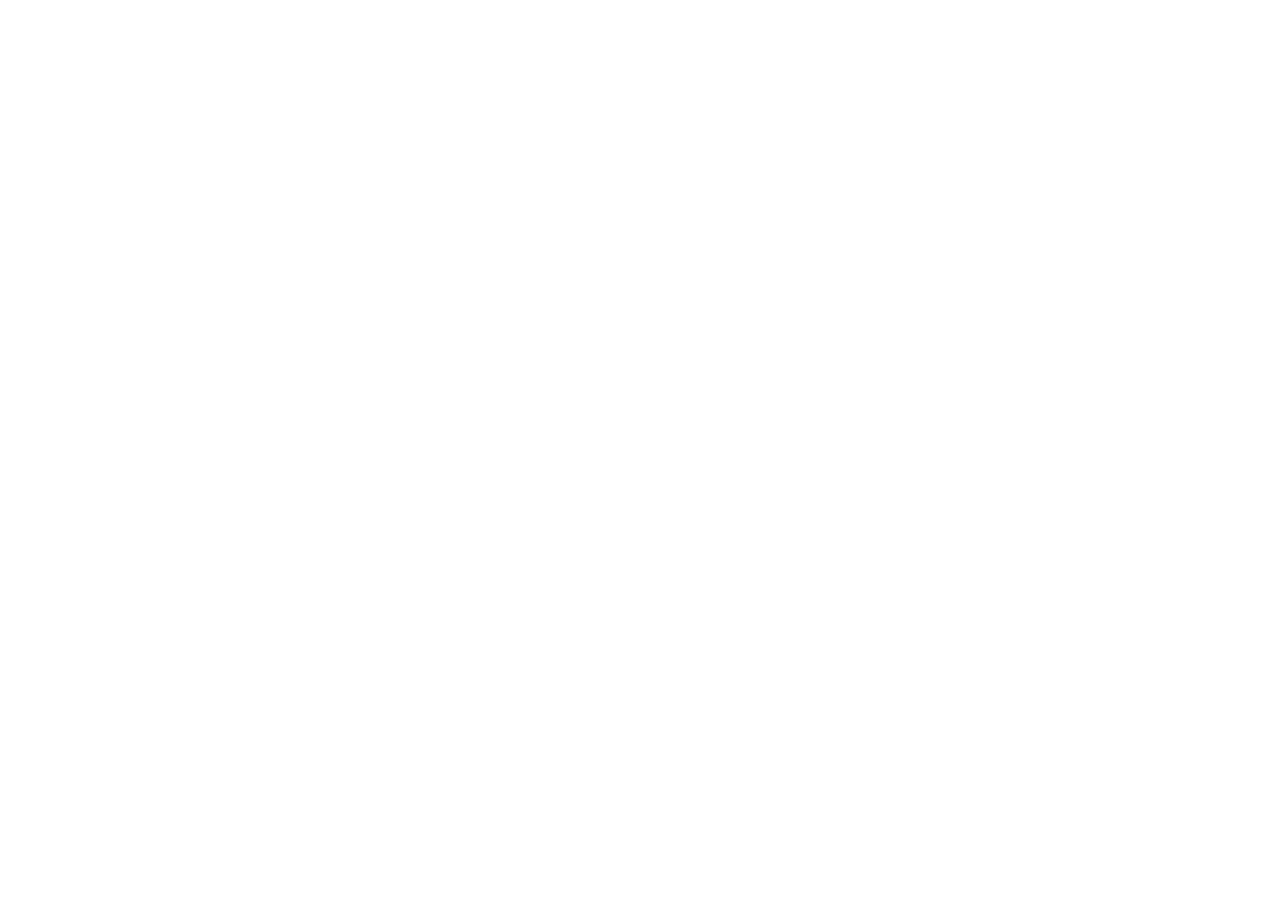
==== login.html @ d631d047 "初始化上传" ====
<!DOCTYPE html>
<html lang="en">
<head>
    <meta charset="UTF-8">
    <meta name="viewport" content="width=device-width, initial-scale=1.0">
    <title>Document</title>
</head>
<body>
    
</body>
</html>
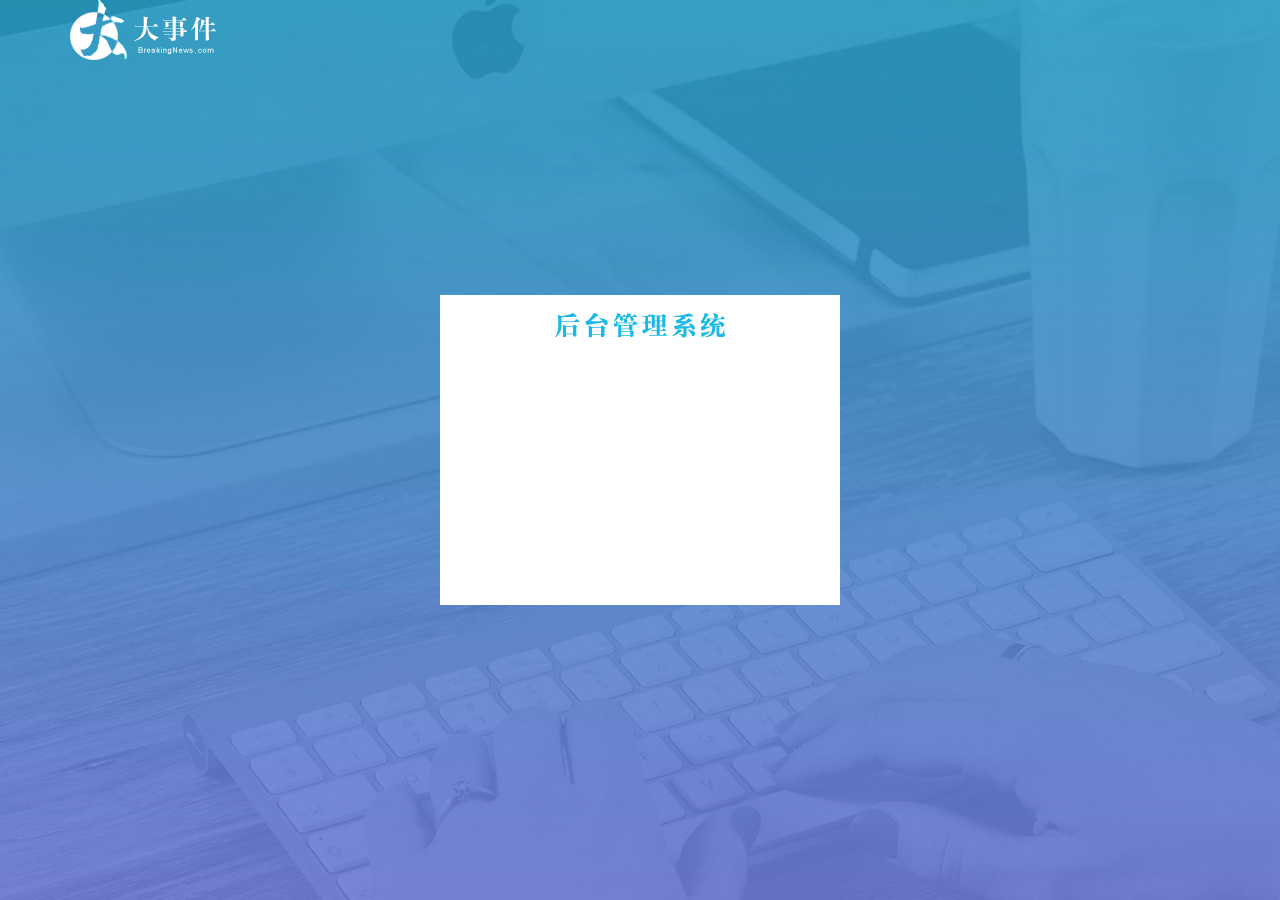
==== commit a9955d14: "login" ====
--- a/login.html
+++ b/login.html
@@ -3,9 +3,24 @@
 <head>
     <meta charset="UTF-8">
     <meta name="viewport" content="width=device-width, initial-scale=1.0">
-    <title>Document</title>
+    <title>登录页面</title>
+    <link rel="stylesheet" href="/assets/lib/layui/css/layui.css">    
+    <link rel="stylesheet" href="/assets/css/login.css">
+
 </head>
 <body>
-    
+    <!-- logo部分 -->
+    <div class="logo layui-main">
+        <img src="/assets/images/logo.png" alt="">
+    </div>
+
+    <!-- 登录和注册部分 -->
+    <div class="loginAndRegBox">
+        <!-- 登录部分 顶部图片 -->
+        <div class="title-box"></div>
+        <!-- 下面的登录注册区 -->
+    </div>
+
+
 </body>
 </html>--- a/assets/lib/layui/css/layui.css
+++ b/assets/lib/layui/css/layui.css
@@ -0,0 +1,2 @@
+/** layui-v2.5.5 MIT License By https://www.layui.com */
+ .layui-inline,img{display:inline-block;vertical-align:middle}h1,h2,h3,h4,h5,h6{font-weight:400}.layui-edge,.layui-header,.layui-inline,.layui-main{position:relative}.layui-body,.layui-edge,.layui-elip{overflow:hidden}.layui-btn,.layui-edge,.layui-inline,img{vertical-align:middle}.layui-btn,.layui-disabled,.layui-icon,.layui-unselect{-moz-user-select:none;-webkit-user-select:none;-ms-user-select:none}.layui-elip,.layui-form-checkbox span,.layui-form-pane .layui-form-label{text-overflow:ellipsis;white-space:nowrap}.layui-breadcrumb,.layui-tree-btnGroup{visibility:hidden}blockquote,body,button,dd,div,dl,dt,form,h1,h2,h3,h4,h5,h6,input,li,ol,p,pre,td,textarea,th,ul{margin:0;padding:0;-webkit-tap-highlight-color:rgba(0,0,0,0)}a:active,a:hover{outline:0}img{border:none}li{list-style:none}table{border-collapse:collapse;border-spacing:0}h4,h5,h6{font-size:100%}button,input,optgroup,option,select,textarea{font-family:inherit;font-size:inherit;font-style:inherit;font-weight:inherit;outline:0}pre{white-space:pre-wrap;white-space:-moz-pre-wrap;white-space:-pre-wrap;white-space:-o-pre-wrap;word-wrap:break-word}body{line-height:24px;font:14px Helvetica Neue,Helvetica,PingFang SC,Tahoma,Arial,sans-serif}hr{height:1px;margin:10px 0;border:0;clear:both}a{color:#333;text-decoration:none}a:hover{color:#777}a cite{font-style:normal;*cursor:pointer}.layui-border-box,.layui-border-box *{box-sizing:border-box}.layui-box,.layui-box *{box-sizing:content-box}.layui-clear{clear:both;*zoom:1}.layui-clear:after{content:'\20';clear:both;*zoom:1;display:block;height:0}.layui-inline{*display:inline;*zoom:1}.layui-edge{display:inline-block;width:0;height:0;border-width:6px;border-style:dashed;border-color:transparent}.layui-edge-top{top:-4px;border-bottom-color:#999;border-bottom-style:solid}.layui-edge-right{border-left-color:#999;border-left-style:solid}.layui-edge-bottom{top:2px;border-top-color:#999;border-top-style:solid}.layui-edge-left{border-right-color:#999;border-right-style:solid}.layui-disabled,.layui-disabled:hover{color:#d2d2d2!important;cursor:not-allowed!important}.layui-circle{border-radius:100%}.layui-show{display:block!important}.layui-hide{display:none!important}@font-face{font-family:layui-icon;src:url(../font/iconfont.eot?v=250);src:url(../font/iconfont.eot?v=250#iefix) format('embedded-opentype'),url(../font/iconfont.woff2?v=250) format('woff2'),url(../font/iconfont.woff?v=250) format('woff'),url(../font/iconfont.ttf?v=250) format('truetype'),url(../font/iconfont.svg?v=250#layui-icon) format('svg')}.layui-icon{font-family:layui-icon!important;font-size:16px;font-style:normal;-webkit-font-smoothing:antialiased;-moz-osx-font-smoothing:grayscale}.layui-icon-reply-fill:before{content:"\e611"}.layui-icon-set-fill:before{content:"\e614"}.layui-icon-menu-fill:before{content:"\e60f"}.layui-icon-search:before{content:"\e615"}.layui-icon-share:before{content:"\e641"}.layui-icon-set-sm:before{content:"\e620"}.layui-icon-engine:before{content:"\e628"}.layui-icon-close:before{content:"\1006"}.layui-icon-close-fill:before{content:"\1007"}.layui-icon-chart-screen:before{content:"\e629"}.layui-icon-star:before{content:"\e600"}.layui-icon-circle-dot:before{content:"\e617"}.layui-icon-chat:before{content:"\e606"}.layui-icon-release:before{content:"\e609"}.layui-icon-list:before{content:"\e60a"}.layui-icon-chart:before{content:"\e62c"}.layui-icon-ok-circle:before{content:"\1005"}.layui-icon-layim-theme:before{content:"\e61b"}.layui-icon-table:before{content:"\e62d"}.layui-icon-right:before{content:"\e602"}.layui-icon-left:before{content:"\e603"}.layui-icon-cart-simple:before{content:"\e698"}.layui-icon-face-cry:before{content:"\e69c"}.layui-icon-face-smile:before{content:"\e6af"}.layui-icon-survey:before{content:"\e6b2"}.layui-icon-tree:before{content:"\e62e"}.layui-icon-upload-circle:before{content:"\e62f"}.layui-icon-add-circle:before{content:"\e61f"}.layui-icon-download-circle:before{content:"\e601"}.layui-icon-templeate-1:before{content:"\e630"}.layui-icon-util:before{content:"\e631"}.layui-icon-face-surprised:before{content:"\e664"}.layui-icon-edit:before{content:"\e642"}.layui-icon-speaker:before{content:"\e645"}.layui-icon-down:before{content:"\e61a"}.layui-icon-file:before{content:"\e621"}.layui-icon-layouts:before{content:"\e632"}.layui-icon-rate-half:before{content:"\e6c9"}.layui-icon-add-circle-fine:before{content:"\e608"}.layui-icon-prev-circle:before{content:"\e633"}.layui-icon-read:before{content:"\e705"}.layui-icon-404:before{content:"\e61c"}.layui-icon-carousel:before{content:"\e634"}.layui-icon-help:before{content:"\e607"}.layui-icon-code-circle:before{content:"\e635"}.layui-icon-water:before{content:"\e636"}.layui-icon-username:before{content:"\e66f"}.layui-icon-find-fill:before{content:"\e670"}.layui-icon-about:before{content:"\e60b"}.layui-icon-location:before{content:"\e715"}.layui-icon-up:before{content:"\e619"}.layui-icon-pause:before{content:"\e651"}.layui-icon-date:before{content:"\e637"}.layui-icon-layim-uploadfile:before{content:"\e61d"}.layui-icon-delete:before{content:"\e640"}.layui-icon-play:before{content:"\e652"}.layui-icon-top:before{content:"\e604"}.layui-icon-friends:before{content:"\e612"}.layui-icon-refresh-3:before{content:"\e9aa"}.layui-icon-ok:before{content:"\e605"}.layui-icon-layer:before{content:"\e638"}.layui-icon-face-smile-fine:before{content:"\e60c"}.layui-icon-dollar:before{content:"\e659"}.layui-icon-group:before{content:"\e613"}.layui-icon-layim-download:before{content:"\e61e"}.layui-icon-picture-fine:before{content:"\e60d"}.layui-icon-link:before{content:"\e64c"}.layui-icon-diamond:before{content:"\e735"}.layui-icon-log:before{content:"\e60e"}.layui-icon-rate-solid:before{content:"\e67a"}.layui-icon-fonts-del:before{content:"\e64f"}.layui-icon-unlink:before{content:"\e64d"}.layui-icon-fonts-clear:before{content:"\e639"}.layui-icon-triangle-r:before{content:"\e623"}.layui-icon-circle:before{content:"\e63f"}.layui-icon-radio:before{content:"\e643"}.layui-icon-align-center:before{content:"\e647"}.layui-icon-align-right:before{content:"\e648"}.layui-icon-align-left:before{content:"\e649"}.layui-icon-loading-1:before{content:"\e63e"}.layui-icon-return:before{content:"\e65c"}.layui-icon-fonts-strong:before{content:"\e62b"}.layui-icon-upload:before{content:"\e67c"}.layui-icon-dialogue:before{content:"\e63a"}.layui-icon-video:before{content:"\e6ed"}.layui-icon-headset:before{content:"\e6fc"}.layui-icon-cellphone-fine:before{content:"\e63b"}.layui-icon-add-1:before{content:"\e654"}.layui-icon-face-smile-b:before{content:"\e650"}.layui-icon-fonts-html:before{content:"\e64b"}.layui-icon-form:before{content:"\e63c"}.layui-icon-cart:before{content:"\e657"}.layui-icon-camera-fill:before{content:"\e65d"}.layui-icon-tabs:before{content:"\e62a"}.layui-icon-fonts-code:before{content:"\e64e"}.layui-icon-fire:before{content:"\e756"}.layui-icon-set:before{content:"\e716"}.layui-icon-fonts-u:before{content:"\e646"}.layui-icon-triangle-d:before{content:"\e625"}.layui-icon-tips:before{content:"\e702"}.layui-icon-picture:before{content:"\e64a"}.layui-icon-more-vertical:before{content:"\e671"}.layui-icon-flag:before{content:"\e66c"}.layui-icon-loading:before{content:"\e63d"}.layui-icon-fonts-i:before{content:"\e644"}.layui-icon-refresh-1:before{content:"\e666"}.layui-icon-rmb:before{content:"\e65e"}.layui-icon-home:before{content:"\e68e"}.layui-icon-user:before{content:"\e770"}.layui-icon-notice:before{content:"\e667"}.layui-icon-login-weibo:before{content:"\e675"}.layui-icon-voice:before{content:"\e688"}.layui-icon-upload-drag:before{content:"\e681"}.layui-icon-login-qq:before{content:"\e676"}.layui-icon-snowflake:before{content:"\e6b1"}.layui-icon-file-b:before{content:"\e655"}.layui-icon-template:before{content:"\e663"}.layui-icon-auz:before{content:"\e672"}.layui-icon-console:before{content:"\e665"}.layui-icon-app:before{content:"\e653"}.layui-icon-prev:before{content:"\e65a"}.layui-icon-website:before{content:"\e7ae"}.layui-icon-next:before{content:"\e65b"}.layui-icon-component:before{content:"\e857"}.layui-icon-more:before{content:"\e65f"}.layui-icon-login-wechat:before{content:"\e677"}.layui-icon-shrink-right:before{content:"\e668"}.layui-icon-spread-left:before{content:"\e66b"}.layui-icon-camera:before{content:"\e660"}.layui-icon-note:before{content:"\e66e"}.layui-icon-refresh:before{content:"\e669"}.layui-icon-female:before{content:"\e661"}.layui-icon-male:before{content:"\e662"}.layui-icon-password:before{content:"\e673"}.layui-icon-senior:before{content:"\e674"}.layui-icon-theme:before{content:"\e66a"}.layui-icon-tread:before{content:"\e6c5"}.layui-icon-praise:before{content:"\e6c6"}.layui-icon-star-fill:before{content:"\e658"}.layui-icon-rate:before{content:"\e67b"}.layui-icon-template-1:before{content:"\e656"}.layui-icon-vercode:before{content:"\e679"}.layui-icon-cellphone:before{content:"\e678"}.layui-icon-screen-full:before{content:"\e622"}.layui-icon-screen-restore:before{content:"\e758"}.layui-icon-cols:before{content:"\e610"}.layui-icon-export:before{content:"\e67d"}.layui-icon-print:before{content:"\e66d"}.layui-icon-slider:before{content:"\e714"}.layui-icon-addition:before{content:"\e624"}.layui-icon-subtraction:before{content:"\e67e"}.layui-icon-service:before{content:"\e626"}.layui-icon-transfer:before{content:"\e691"}.layui-main{width:1140px;margin:0 auto}.layui-header{z-index:1000;height:60px}.layui-header a:hover{transition:all .5s;-webkit-transition:all .5s}.layui-side{position:fixed;left:0;top:0;bottom:0;z-index:999;width:200px;overflow-x:hidden}.layui-side-scroll{position:relative;width:220px;height:100%;overflow-x:hidden}.layui-body{position:absolute;left:200px;right:0;top:0;bottom:0;z-index:998;width:auto;overflow-y:auto;box-sizing:border-box}.layui-layout-body{overflow:hidden}.layui-layout-admin .layui-header{background-color:#23262E}.layui-layout-admin .layui-side{top:60px;width:200px;overflow-x:hidden}.layui-layout-admin .layui-body{position:fixed;top:60px;bottom:44px}.layui-layout-admin .layui-main{width:auto;margin:0 15px}.layui-layout-admin .layui-footer{position:fixed;left:200px;right:0;bottom:0;height:44px;line-height:44px;padding:0 15px;background-color:#eee}.layui-layout-admin .layui-logo{position:absolute;left:0;top:0;width:200px;height:100%;line-height:60px;text-align:center;color:#009688;font-size:16px}.layui-layout-admin .layui-header .layui-nav{background:0 0}.layui-layout-left{position:absolute!important;left:200px;top:0}.layui-layout-right{position:absolute!important;right:0;top:0}.layui-container{position:relative;margin:0 auto;padding:0 15px;box-sizing:border-box}.layui-fluid{position:relative;margin:0 auto;padding:0 15px}.layui-row:after,.layui-row:before{content:'';display:block;clear:both}.layui-col-lg1,.layui-col-lg10,.layui-col-lg11,.layui-col-lg12,.layui-col-lg2,.layui-col-lg3,.layui-col-lg4,.layui-col-lg5,.layui-col-lg6,.layui-col-lg7,.layui-col-lg8,.layui-col-lg9,.layui-col-md1,.layui-col-md10,.layui-col-md11,.layui-col-md12,.layui-col-md2,.layui-col-md3,.layui-col-md4,.layui-col-md5,.layui-col-md6,.layui-col-md7,.layui-col-md8,.layui-col-md9,.layui-col-sm1,.layui-col-sm10,.layui-col-sm11,.layui-col-sm12,.layui-col-sm2,.layui-col-sm3,.layui-col-sm4,.layui-col-sm5,.layui-col-sm6,.layui-col-sm7,.layui-col-sm8,.layui-col-sm9,.layui-col-xs1,.layui-col-xs10,.layui-col-xs11,.layui-col-xs12,.layui-col-xs2,.layui-col-xs3,.layui-col-xs4,.layui-col-xs5,.layui-col-xs6,.layui-col-xs7,.layui-col-xs8,.layui-col-xs9{position:relative;display:block;box-sizing:border-box}.layui-col-xs1,.layui-col-xs10,.layui-col-xs11,.layui-col-xs12,.layui-col-xs2,.layui-col-xs3,.layui-col-xs4,.layui-col-xs5,.layui-col-xs6,.layui-col-xs7,.layui-col-xs8,.layui-col-xs9{float:left}.layui-col-xs1{width:8.33333333%}.layui-col-xs2{width:16.66666667%}.layui-col-xs3{width:25%}.layui-col-xs4{width:33.33333333%}.layui-col-xs5{width:41.66666667%}.layui-col-xs6{width:50%}.layui-col-xs7{width:58.33333333%}.layui-col-xs8{width:66.66666667%}.layui-col-xs9{width:75%}.layui-col-xs10{width:83.33333333%}.layui-col-xs11{width:91.66666667%}.layui-col-xs12{width:100%}.layui-col-xs-offset1{margin-left:8.33333333%}.layui-col-xs-offset2{margin-left:16.66666667%}.layui-col-xs-offset3{margin-left:25%}.layui-col-xs-offset4{margin-left:33.33333333%}.layui-col-xs-offset5{margin-left:41.66666667%}.layui-col-xs-offset6{margin-left:50%}.layui-col-xs-offset7{margin-left:58.33333333%}.layui-col-xs-offset8{margin-left:66.66666667%}.layui-col-xs-offset9{margin-left:75%}.layui-col-xs-offset10{margin-left:83.33333333%}.layui-col-xs-offset11{margin-left:91.66666667%}.layui-col-xs-offset12{margin-left:100%}@media screen and (max-width:768px){.layui-hide-xs{display:none!important}.layui-show-xs-block{display:block!important}.layui-show-xs-inline{display:inline!important}.layui-show-xs-inline-block{display:inline-block!important}}@media screen and (min-width:768px){.layui-container{width:750px}.layui-hide-sm{display:none!important}.layui-show-sm-block{display:block!important}.layui-show-sm-inline{display:inline!important}.layui-show-sm-inline-block{display:inline-block!important}.layui-col-sm1,.layui-col-sm10,.layui-col-sm11,.layui-col-sm12,.layui-col-sm2,.layui-col-sm3,.layui-col-sm4,.layui-col-sm5,.layui-col-sm6,.layui-col-sm7,.layui-col-sm8,.layui-col-sm9{float:left}.layui-col-sm1{width:8.33333333%}.layui-col-sm2{width:16.66666667%}.layui-col-sm3{width:25%}.layui-col-sm4{width:33.33333333%}.layui-col-sm5{width:41.66666667%}.layui-col-sm6{width:50%}.layui-col-sm7{width:58.33333333%}.layui-col-sm8{width:66.66666667%}.layui-col-sm9{width:75%}.layui-col-sm10{width:83.33333333%}.layui-col-sm11{width:91.66666667%}.layui-col-sm12{width:100%}.layui-col-sm-offset1{margin-left:8.33333333%}.layui-col-sm-offset2{margin-left:16.66666667%}.layui-col-sm-offset3{margin-left:25%}.layui-col-sm-offset4{margin-left:33.33333333%}.layui-col-sm-offset5{margin-left:41.66666667%}.layui-col-sm-offset6{margin-left:50%}.layui-col-sm-offset7{margin-left:58.33333333%}.layui-col-sm-offset8{margin-left:66.66666667%}.layui-col-sm-offset9{margin-left:75%}.layui-col-sm-offset10{margin-left:83.33333333%}.layui-col-sm-offset11{margin-left:91.66666667%}.layui-col-sm-offset12{margin-left:100%}}@media screen and (min-width:992px){.layui-container{width:970px}.layui-hide-md{display:none!important}.layui-show-md-block{display:block!important}.layui-show-md-inline{display:inline!important}.layui-show-md-inline-block{display:inline-block!important}.layui-col-md1,.layui-col-md10,.layui-col-md11,.layui-col-md12,.layui-col-md2,.layui-col-md3,.layui-col-md4,.layui-col-md5,.layui-col-md6,.layui-col-md7,.layui-col-md8,.layui-col-md9{float:left}.layui-col-md1{width:8.33333333%}.layui-col-md2{width:16.66666667%}.layui-col-md3{width:25%}.layui-col-md4{width:33.33333333%}.layui-col-md5{width:41.66666667%}.layui-col-md6{width:50%}.layui-col-md7{width:58.33333333%}.layui-col-md8{width:66.66666667%}.layui-col-md9{width:75%}.layui-col-md10{width:83.33333333%}.layui-col-md11{width:91.66666667%}.layui-col-md12{width:100%}.layui-col-md-offset1{margin-left:8.33333333%}.layui-col-md-offset2{margin-left:16.66666667%}.layui-col-md-offset3{margin-left:25%}.layui-col-md-offset4{margin-left:33.33333333%}.layui-col-md-offset5{margin-left:41.66666667%}.layui-col-md-offset6{margin-left:50%}.layui-col-md-offset7{margin-left:58.33333333%}.layui-col-md-offset8{margin-left:66.66666667%}.layui-col-md-offset9{margin-left:75%}.layui-col-md-offset10{margin-left:83.33333333%}.layui-col-md-offset11{margin-left:91.66666667%}.layui-col-md-offset12{margin-left:100%}}@media screen and (min-width:1200px){.layui-container{width:1170px}.layui-hide-lg{display:none!important}.layui-show-lg-block{display:block!important}.layui-show-lg-inline{display:inline!important}.layui-show-lg-inline-block{display:inline-block!important}.layui-col-lg1,.layui-col-lg10,.layui-col-lg11,.layui-col-lg12,.layui-col-lg2,.layui-col-lg3,.layui-col-lg4,.layui-col-lg5,.layui-col-lg6,.layui-col-lg7,.layui-col-lg8,.layui-col-lg9{float:left}.layui-col-lg1{width:8.33333333%}.layui-col-lg2{width:16.66666667%}.layui-col-lg3{width:25%}.layui-col-lg4{width:33.33333333%}.layui-col-lg5{width:41.66666667%}.layui-col-lg6{width:50%}.layui-col-lg7{width:58.33333333%}.layui-col-lg8{width:66.66666667%}.layui-col-lg9{width:75%}.layui-col-lg10{width:83.33333333%}.layui-col-lg11{width:91.66666667%}.layui-col-lg12{width:100%}.layui-col-lg-offset1{margin-left:8.33333333%}.layui-col-lg-offset2{margin-left:16.66666667%}.layui-col-lg-offset3{margin-left:25%}.layui-col-lg-offset4{margin-left:33.33333333%}.layui-col-lg-offset5{margin-left:41.66666667%}.layui-col-lg-offset6{margin-left:50%}.layui-col-lg-offset7{margin-left:58.33333333%}.layui-col-lg-offset8{margin-left:66.66666667%}.layui-col-lg-offset9{margin-left:75%}.layui-col-lg-offset10{margin-left:83.33333333%}.layui-col-lg-offset11{margin-left:91.66666667%}.layui-col-lg-offset12{margin-left:100%}}.layui-col-space1{margin:-.5px}.layui-col-space1>*{padding:.5px}.layui-col-space3{margin:-1.5px}.layui-col-space3>*{padding:1.5px}.layui-col-space5{margin:-2.5px}.layui-col-space5>*{padding:2.5px}.layui-col-space8{margin:-3.5px}.layui-col-space8>*{padding:3.5px}.layui-col-space10{margin:-5px}.layui-col-space10>*{padding:5px}.layui-col-space12{margin:-6px}.layui-col-space12>*{padding:6px}.layui-col-space15{margin:-7.5px}.layui-col-space15>*{padding:7.5px}.layui-col-space18{margin:-9px}.layui-col-space18>*{padding:9px}.layui-col-space20{margin:-10px}.layui-col-space20>*{padding:10px}.layui-col-space22{margin:-11px}.layui-col-space22>*{padding:11px}.layui-col-space25{margin:-12.5px}.layui-col-space25>*{padding:12.5px}.layui-col-space30{margin:-15px}.layui-col-space30>*{padding:15px}.layui-btn,.layui-input,.layui-select,.layui-textarea,.layui-upload-button{outline:0;-webkit-appearance:none;transition:all .3s;-webkit-transition:all .3s;box-sizing:border-box}.layui-elem-quote{margin-bottom:10px;padding:15px;line-height:22px;border-left:5px solid #009688;border-radius:0 2px 2px 0;background-color:#f2f2f2}.layui-quote-nm{border-style:solid;border-width:1px 1px 1px 5px;background:0 0}.layui-elem-field{margin-bottom:10px;padding:0;border-width:1px;border-style:solid}.layui-elem-field legend{margin-left:20px;padding:0 10px;font-size:20px;font-weight:300}.layui-field-title{margin:10px 0 20px;border-width:1px 0 0}.layui-field-box{padding:10px 15px}.layui-field-title .layui-field-box{padding:10px 0}.layui-progress{position:relative;height:6px;border-radius:20px;background-color:#e2e2e2}.layui-progress-bar{position:absolute;left:0;top:0;width:0;max-width:100%;height:6px;border-radius:20px;text-align:right;background-color:#5FB878;transition:all .3s;-webkit-transition:all .3s}.layui-progress-big,.layui-progress-big .layui-progress-bar{height:18px;line-height:18px}.layui-progress-text{position:relative;top:-20px;line-height:18px;font-size:12px;color:#666}.layui-progress-big .layui-progress-text{position:static;padding:0 10px;color:#fff}.layui-collapse{border-width:1px;border-style:solid;border-radius:2px}.layui-colla-content,.layui-colla-item{border-top-width:1px;border-top-style:solid}.layui-colla-item:first-child{border-top:none}.layui-colla-title{position:relative;height:42px;line-height:42px;padding:0 15px 0 35px;color:#333;background-color:#f2f2f2;cursor:pointer;font-size:14px;overflow:hidden}.layui-colla-content{display:none;padding:10px 15px;line-height:22px;color:#666}.layui-colla-icon{position:absolute;left:15px;top:0;font-size:14px}.layui-card{margin-bottom:15px;border-radius:2px;background-color:#fff;box-shadow:0 1px 2px 0 rgba(0,0,0,.05)}.layui-card:last-child{margin-bottom:0}.layui-card-header{position:relative;height:42px;line-height:42px;padding:0 15px;border-bottom:1px solid #f6f6f6;color:#333;border-radius:2px 2px 0 0;font-size:14px}.layui-bg-black,.layui-bg-blue,.layui-bg-cyan,.layui-bg-green,.layui-bg-orange,.layui-bg-red{color:#fff!important}.layui-card-body{position:relative;padding:10px 15px;line-height:24px}.layui-card-body[pad15]{padding:15px}.layui-card-body[pad20]{padding:20px}.layui-card-body .layui-table{margin:5px 0}.layui-card .layui-tab{margin:0}.layui-panel-window{position:relative;padding:15px;border-radius:0;border-top:5px solid #E6E6E6;background-color:#fff}.layui-auxiliar-moving{position:fixed;left:0;right:0;top:0;bottom:0;width:100%;height:100%;background:0 0;z-index:9999999999}.layui-form-label,.layui-form-mid,.layui-form-select,.layui-input-block,.layui-input-inline,.layui-textarea{position:relative}.layui-bg-red{background-color:#FF5722!important}.layui-bg-orange{background-color:#FFB800!important}.layui-bg-green{background-color:#009688!important}.layui-bg-cyan{background-color:#2F4056!important}.layui-bg-blue{background-color:#1E9FFF!important}.layui-bg-black{background-color:#393D49!important}.layui-bg-gray{background-color:#eee!important;color:#666!important}.layui-badge-rim,.layui-colla-content,.layui-colla-item,.layui-collapse,.layui-elem-field,.layui-form-pane .layui-form-item[pane],.layui-form-pane .layui-form-label,.layui-input,.layui-layedit,.layui-layedit-tool,.layui-quote-nm,.layui-select,.layui-tab-bar,.layui-tab-card,.layui-tab-title,.layui-tab-title .layui-this:after,.layui-textarea{border-color:#e6e6e6}.layui-timeline-item:before,hr{background-color:#e6e6e6}.layui-text{line-height:22px;font-size:14px;color:#666}.layui-text h1,.layui-text h2,.layui-text h3{font-weight:500;color:#333}.layui-text h1{font-size:30px}.layui-text h2{font-size:24px}.layui-text h3{font-size:18px}.layui-text a:not(.layui-btn){color:#01AAED}.layui-text a:not(.layui-btn):hover{text-decoration:underline}.layui-text ul{padding:5px 0 5px 15px}.layui-text ul li{margin-top:5px;list-style-type:disc}.layui-text em,.layui-word-aux{color:#999!important;padding:0 5px!important}.layui-btn{display:inline-block;height:38px;line-height:38px;padding:0 18px;background-color:#009688;color:#fff;white-space:nowrap;text-align:center;font-size:14px;border:none;border-radius:2px;cursor:pointer}.layui-btn:hover{opacity:.8;filter:alpha(opacity=80);color:#fff}.layui-btn:active{opacity:1;filter:alpha(opacity=100)}.layui-btn+.layui-btn{margin-left:10px}.layui-btn-container{font-size:0}.layui-btn-container .layui-btn{margin-right:10px;margin-bottom:10px}.layui-btn-container .layui-btn+.layui-btn{margin-left:0}.layui-table .layui-btn-container .layui-btn{margin-bottom:9px}.layui-btn-radius{border-radius:100px}.layui-btn .layui-icon{margin-right:3px;font-size:18px;vertical-align:bottom;vertical-align:middle\9}.layui-btn-primary{border:1px solid #C9C9C9;background-color:#fff;color:#555}.layui-btn-primary:hover{border-color:#009688;color:#333}.layui-btn-normal{background-color:#1E9FFF}.layui-btn-warm{background-color:#FFB800}.layui-btn-danger{background-color:#FF5722}.layui-btn-checked{background-color:#5FB878}.layui-btn-disabled,.layui-btn-disabled:active,.layui-btn-disabled:hover{border:1px solid #e6e6e6;background-color:#FBFBFB;color:#C9C9C9;cursor:not-allowed;opacity:1}.layui-btn-lg{height:44px;line-height:44px;padding:0 25px;font-size:16px}.layui-btn-sm{height:30px;line-height:30px;padding:0 10px;font-size:12px}.layui-btn-sm i{font-size:16px!important}.layui-btn-xs{height:22px;line-height:22px;padding:0 5px;font-size:12px}.layui-btn-xs i{font-size:14px!important}.layui-btn-group{display:inline-block;vertical-align:middle;font-size:0}.layui-btn-group .layui-btn{margin-left:0!important;margin-right:0!important;border-left:1px solid rgba(255,255,255,.5);border-radius:0}.layui-btn-group .layui-btn-primary{border-left:none}.layui-btn-group .layui-btn-primary:hover{border-color:#C9C9C9;color:#009688}.layui-btn-group .layui-btn:first-child{border-left:none;border-radius:2px 0 0 2px}.layui-btn-group .layui-btn-primary:first-child{border-left:1px solid #c9c9c9}.layui-btn-group .layui-btn:last-child{border-radius:0 2px 2px 0}.layui-btn-group .layui-btn+.layui-btn{margin-left:0}.layui-btn-group+.layui-btn-group{margin-left:10px}.layui-btn-fluid{width:100%}.layui-input,.layui-select,.layui-textarea{height:38px;line-height:1.3;line-height:38px\9;border-width:1px;border-style:solid;background-color:#fff;border-radius:2px}.layui-input::-webkit-input-placeholder,.layui-select::-webkit-input-placeholder,.layui-textarea::-webkit-input-placeholder{line-height:1.3}.layui-input,.layui-textarea{display:block;width:100%;padding-left:10px}.layui-input:hover,.layui-textarea:hover{border-color:#D2D2D2!important}.layui-input:focus,.layui-textarea:focus{border-color:#C9C9C9!important}.layui-textarea{min-height:100px;height:auto;line-height:20px;padding:6px 10px;resize:vertical}.layui-select{padding:0 10px}.layui-form input[type=checkbox],.layui-form input[type=radio],.layui-form select{display:none}.layui-form [lay-ignore]{display:initial}.layui-form-item{margin-bottom:15px;clear:both;*zoom:1}.layui-form-item:after{content:'\20';clear:both;*zoom:1;display:block;height:0}.layui-form-label{float:left;display:block;padding:9px 15px;width:80px;font-weight:400;line-height:20px;text-align:right}.layui-form-label-col{display:block;float:none;padding:9px 0;line-height:20px;text-align:left}.layui-form-item .layui-inline{margin-bottom:5px;margin-right:10px}.layui-input-block{margin-left:110px;min-height:36px}.layui-input-inline{display:inline-block;vertical-align:middle}.layui-form-item .layui-input-inline{float:left;width:190px;margin-right:10px}.layui-form-text .layui-input-inline{width:auto}.layui-form-mid{float:left;display:block;padding:9px 0!important;line-height:20px;margin-right:10px}.layui-form-danger+.layui-form-select .layui-input,.layui-form-danger:focus{border-color:#FF5722!important}.layui-form-select .layui-input{padding-right:30px;cursor:pointer}.layui-form-select .layui-edge{position:absolute;right:10px;top:50%;margin-top:-3px;cursor:pointer;border-width:6px;border-top-color:#c2c2c2;border-top-style:solid;transition:all .3s;-webkit-transition:all .3s}.layui-form-select dl{display:none;position:absolute;left:0;top:42px;padding:5px 0;z-index:899;min-width:100%;border:1px solid #d2d2d2;max-height:300px;overflow-y:auto;background-color:#fff;border-radius:2px;box-shadow:0 2px 4px rgba(0,0,0,.12);box-sizing:border-box}.layui-form-select dl dd,.layui-form-select dl dt{padding:0 10px;line-height:36px;white-space:nowrap;overflow:hidden;text-overflow:ellipsis}.layui-form-select dl dt{font-size:12px;color:#999}.layui-form-select dl dd{cursor:pointer}.layui-form-select dl dd:hover{background-color:#f2f2f2;-webkit-transition:.5s all;transition:.5s all}.layui-form-select .layui-select-group dd{padding-left:20px}.layui-form-select dl dd.layui-select-tips{padding-left:10px!important;color:#999}.layui-form-select dl dd.layui-this{background-color:#5FB878;color:#fff}.layui-form-checkbox,.layui-form-select dl dd.layui-disabled{background-color:#fff}.layui-form-selected dl{display:block}.layui-form-checkbox,.layui-form-checkbox *,.layui-form-switch{display:inline-block;vertical-align:middle}.layui-form-selected .layui-edge{margin-top:-9px;-webkit-transform:rotate(180deg);transform:rotate(180deg);margin-top:-3px\9}:root .layui-form-selected .layui-edge{margin-top:-9px\0/IE9}.layui-form-selectup dl{top:auto;bottom:42px}.layui-select-none{margin:5px 0;text-align:center;color:#999}.layui-select-disabled .layui-disabled{border-color:#eee!important}.layui-select-disabled .layui-edge{border-top-color:#d2d2d2}.layui-form-checkbox{position:relative;height:30px;line-height:30px;margin-right:10px;padding-right:30px;cursor:pointer;font-size:0;-webkit-transition:.1s linear;transition:.1s linear;box-sizing:border-box}.layui-form-checkbox span{padding:0 10px;height:100%;font-size:14px;border-radius:2px 0 0 2px;background-color:#d2d2d2;color:#fff;overflow:hidden}.layui-form-checkbox:hover span{background-color:#c2c2c2}.layui-form-checkbox i{position:absolute;right:0;top:0;width:30px;height:28px;border:1px solid #d2d2d2;border-left:none;border-radius:0 2px 2px 0;color:#fff;font-size:20px;text-align:center}.layui-form-checkbox:hover i{border-color:#c2c2c2;color:#c2c2c2}.layui-form-checked,.layui-form-checked:hover{border-color:#5FB878}.layui-form-checked span,.layui-form-checked:hover span{background-color:#5FB878}.layui-form-checked i,.layui-form-checked:hover i{color:#5FB878}.layui-form-item .layui-form-checkbox{margin-top:4px}.layui-form-checkbox[lay-skin=primary]{height:auto!important;line-height:normal!important;min-width:18px;min-height:18px;border:none!important;margin-right:0;padding-left:28px;padding-right:0;background:0 0}.layui-form-checkbox[lay-skin=primary] span{padding-left:0;padding-right:15px;line-height:18px;background:0 0;color:#666}.layui-form-checkbox[lay-skin=primary] i{right:auto;left:0;width:16px;height:16px;line-height:16px;border:1px solid #d2d2d2;font-size:12px;border-radius:2px;background-color:#fff;-webkit-transition:.1s linear;transition:.1s linear}.layui-form-checkbox[lay-skin=primary]:hover i{border-color:#5FB878;color:#fff}.layui-form-checked[lay-skin=primary] i{border-color:#5FB878!important;background-color:#5FB878;color:#fff}.layui-checkbox-disbaled[lay-skin=primary] span{background:0 0!important;color:#c2c2c2}.layui-checkbox-disbaled[lay-skin=primary]:hover i{border-color:#d2d2d2}.layui-form-item .layui-form-checkbox[lay-skin=primary]{margin-top:10px}.layui-form-switch{position:relative;height:22px;line-height:22px;min-width:35px;padding:0 5px;margin-top:8px;border:1px solid #d2d2d2;border-radius:20px;cursor:pointer;background-color:#fff;-webkit-transition:.1s linear;transition:.1s linear}.layui-form-switch i{position:absolute;left:5px;top:3px;width:16px;height:16px;border-radius:20px;background-color:#d2d2d2;-webkit-transition:.1s linear;transition:.1s linear}.layui-form-switch em{position:relative;top:0;width:25px;margin-left:21px;padding:0!important;text-align:center!important;color:#999!important;font-style:normal!important;font-size:12px}.layui-form-onswitch{border-color:#5FB878;background-color:#5FB878}.layui-checkbox-disbaled,.layui-checkbox-disbaled i{border-color:#e2e2e2!important}.layui-form-onswitch i{left:100%;margin-left:-21px;background-color:#fff}.layui-form-onswitch em{margin-left:5px;margin-right:21px;color:#fff!important}.layui-checkbox-disbaled span{background-color:#e2e2e2!important}.layui-checkbox-disbaled:hover i{color:#fff!important}[lay-radio]{display:none}.layui-form-radio,.layui-form-radio *{display:inline-block;vertical-align:middle}.layui-form-radio{line-height:28px;margin:6px 10px 0 0;padding-right:10px;cursor:pointer;font-size:0}.layui-form-radio *{font-size:14px}.layui-form-radio>i{margin-right:8px;font-size:22px;color:#c2c2c2}.layui-form-radio>i:hover,.layui-form-radioed>i{color:#5FB878}.layui-radio-disbaled>i{color:#e2e2e2!important}.layui-form-pane .layui-form-label{width:110px;padding:8px 15px;height:38px;line-height:20px;border-width:1px;border-style:solid;border-radius:2px 0 0 2px;text-align:center;background-color:#FBFBFB;overflow:hidden;box-sizing:border-box}.layui-form-pane .layui-input-inline{margin-left:-1px}.layui-form-pane .layui-input-block{margin-left:110px;left:-1px}.layui-form-pane .layui-input{border-radius:0 2px 2px 0}.layui-form-pane .layui-form-text .layui-form-label{float:none;width:100%;border-radius:2px;box-sizing:border-box;text-align:left}.layui-form-pane .layui-form-text .layui-input-inline{display:block;margin:0;top:-1px;clear:both}.layui-form-pane .layui-form-text .layui-input-block{margin:0;left:0;top:-1px}.layui-form-pane .layui-form-text .layui-textarea{min-height:100px;border-radius:0 0 2px 2px}.layui-form-pane .layui-form-checkbox{margin:4px 0 4px 10px}.layui-form-pane .layui-form-radio,.layui-form-pane .layui-form-switch{margin-top:6px;margin-left:10px}.layui-form-pane .layui-form-item[pane]{position:relative;border-width:1px;border-style:solid}.layui-form-pane .layui-form-item[pane] .layui-form-label{position:absolute;left:0;top:0;height:100%;border-width:0 1px 0 0}.layui-form-pane .layui-form-item[pane] .layui-input-inline{margin-left:110px}@media screen and (max-width:450px){.layui-form-item .layui-form-label{text-overflow:ellipsis;overflow:hidden;white-space:nowrap}.layui-form-item .layui-inline{display:block;margin-right:0;margin-bottom:20px;clear:both}.layui-form-item .layui-inline:after{content:'\20';clear:both;display:block;height:0}.layui-form-item .layui-input-inline{display:block;float:none;left:-3px;width:auto;margin:0 0 10px 112px}.layui-form-item .layui-input-inline+.layui-form-mid{margin-left:110px;top:-5px;padding:0}.layui-form-item .layui-form-checkbox{margin-right:5px;margin-bottom:5px}}.layui-layedit{border-width:1px;border-style:solid;border-radius:2px}.layui-layedit-tool{padding:3px 5px;border-bottom-width:1px;border-bottom-style:solid;font-size:0}.layedit-tool-fixed{position:fixed;top:0;border-top:1px solid #e2e2e2}.layui-layedit-tool .layedit-tool-mid,.layui-layedit-tool .layui-icon{display:inline-block;vertical-align:middle;text-align:center;font-size:14px}.layui-layedit-tool .layui-icon{position:relative;width:32px;height:30px;line-height:30px;margin:3px 5px;color:#777;cursor:pointer;border-radius:2px}.layui-layedit-tool .layui-icon:hover{color:#393D49}.layui-layedit-tool .layui-icon:active{color:#000}.layui-layedit-tool .layedit-tool-active{background-color:#e2e2e2;color:#000}.layui-layedit-tool .layui-disabled,.layui-layedit-tool .layui-disabled:hover{color:#d2d2d2;cursor:not-allowed}.layui-layedit-tool .layedit-tool-mid{width:1px;height:18px;margin:0 10px;background-color:#d2d2d2}.layedit-tool-html{width:50px!important;font-size:30px!important}.layedit-tool-b,.layedit-tool-code,.layedit-tool-help{font-size:16px!important}.layedit-tool-d,.layedit-tool-face,.layedit-tool-image,.layedit-tool-unlink{font-size:18px!important}.layedit-tool-image input{position:absolute;font-size:0;left:0;top:0;width:100%;height:100%;opacity:.01;filter:Alpha(opacity=1);cursor:pointer}.layui-layedit-iframe iframe{display:block;width:100%}#LAY_layedit_code{overflow:hidden}.layui-laypage{display:inline-block;*display:inline;*zoom:1;vertical-align:middle;margin:10px 0;font-size:0}.layui-laypage>a:first-child,.layui-laypage>a:first-child em{border-radius:2px 0 0 2px}.layui-laypage>a:last-child,.layui-laypage>a:last-child em{border-radius:0 2px 2px 0}.layui-laypage>:first-child{margin-left:0!important}.layui-laypage>:last-child{margin-right:0!important}.layui-laypage a,.layui-laypage button,.layui-laypage input,.layui-laypage select,.layui-laypage span{border:1px solid #e2e2e2}.layui-laypage a,.layui-laypage span{display:inline-block;*display:inline;*zoom:1;vertical-align:middle;padding:0 15px;height:28px;line-height:28px;margin:0 -1px 5px 0;background-color:#fff;color:#333;font-size:12px}.layui-flow-more a *,.layui-laypage input,.layui-table-view select[lay-ignore]{display:inline-block}.layui-laypage a:hover{color:#009688}.layui-laypage em{font-style:normal}.layui-laypage .layui-laypage-spr{color:#999;font-weight:700}.layui-laypage a{text-decoration:none}.layui-laypage .layui-laypage-curr{position:relative}.layui-laypage .layui-laypage-curr em{position:relative;color:#fff}.layui-laypage .layui-laypage-curr .layui-laypage-em{position:absolute;left:-1px;top:-1px;padding:1px;width:100%;height:100%;background-color:#009688}.layui-laypage-em{border-radius:2px}.layui-laypage-next em,.layui-laypage-prev em{font-family:Sim sun;font-size:16px}.layui-laypage .layui-laypage-count,.layui-laypage .layui-laypage-limits,.layui-laypage .layui-laypage-refresh,.layui-laypage .layui-laypage-skip{margin-left:10px;margin-right:10px;padding:0;border:none}.layui-laypage .layui-laypage-limits,.layui-laypage .layui-laypage-refresh{vertical-align:top}.layui-laypage .layui-laypage-refresh i{font-size:18px;cursor:pointer}.layui-laypage select{height:22px;padding:3px;border-radius:2px;cursor:pointer}.layui-laypage .layui-laypage-skip{height:30px;line-height:30px;color:#999}.layui-laypage button,.layui-laypage input{height:30px;line-height:30px;border-radius:2px;vertical-align:top;background-color:#fff;box-sizing:border-box}.layui-laypage input{width:40px;margin:0 10px;padding:0 3px;text-align:center}.layui-laypage input:focus,.layui-laypage select:focus{border-color:#009688!important}.layui-laypage button{margin-left:10px;padding:0 10px;cursor:pointer}.layui-table,.layui-table-view{margin:10px 0}.layui-flow-more{margin:10px 0;text-align:center;color:#999;font-size:14px}.layui-flow-more a{height:32px;line-height:32px}.layui-flow-more a *{vertical-align:top}.layui-flow-more a cite{padding:0 20px;border-radius:3px;background-color:#eee;color:#333;font-style:normal}.layui-flow-more a cite:hover{opacity:.8}.layui-flow-more a i{font-size:30px;color:#737383}.layui-table{width:100%;background-color:#fff;color:#666}.layui-table tr{transition:all .3s;-webkit-transition:all .3s}.layui-table th{text-align:left;font-weight:400}.layui-table tbody tr:hover,.layui-table thead tr,.layui-table-click,.layui-table-header,.layui-table-hover,.layui-table-mend,.layui-table-patch,.layui-table-tool,.layui-table-total,.layui-table-total tr,.layui-table[lay-even] tr:nth-child(even){background-color:#f2f2f2}.layui-table td,.layui-table th,.layui-table-col-set,.layui-table-fixed-r,.layui-table-grid-down,.layui-table-header,.layui-table-page,.layui-table-tips-main,.layui-table-tool,.layui-table-total,.layui-table-view,.layui-table[lay-skin=line],.layui-table[lay-skin=row]{border-width:1px;border-style:solid;border-color:#e6e6e6}.layui-table td,.layui-table th{position:relative;padding:9px 15px;min-height:20px;line-height:20px;font-size:14px}.layui-table[lay-skin=line] td,.layui-table[lay-skin=line] th{border-width:0 0 1px}.layui-table[lay-skin=row] td,.layui-table[lay-skin=row] th{border-width:0 1px 0 0}.layui-table[lay-skin=nob] td,.layui-table[lay-skin=nob] th{border:none}.layui-table img{max-width:100px}.layui-table[lay-size=lg] td,.layui-table[lay-size=lg] th{padding:15px 30px}.layui-table-view .layui-table[lay-size=lg] .layui-table-cell{height:40px;line-height:40px}.layui-table[lay-size=sm] td,.layui-table[lay-size=sm] th{font-size:12px;padding:5px 10px}.layui-table-view .layui-table[lay-size=sm] .layui-table-cell{height:20px;line-height:20px}.layui-table[lay-data]{display:none}.layui-table-box{position:relative;overflow:hidden}.layui-table-view .layui-table{position:relative;width:auto;margin:0}.layui-table-view .layui-table[lay-skin=line]{border-width:0 1px 0 0}.layui-table-view .layui-table[lay-skin=row]{border-width:0 0 1px}.layui-table-view .layui-table td,.layui-table-view .layui-table th{padding:5px 0;border-top:none;border-left:none}.layui-table-view .layui-table th.layui-unselect .layui-table-cell span{cursor:pointer}.layui-table-view .layui-table td{cursor:default}.layui-table-view .layui-table td[data-edit=text]{cursor:text}.layui-table-view .layui-form-checkbox[lay-skin=primary] i{width:18px;height:18px}.layui-table-view .layui-form-radio{line-height:0;padding:0}.layui-table-view .layui-form-radio>i{margin:0;font-size:20px}.layui-table-init{position:absolute;left:0;top:0;width:100%;height:100%;text-align:center;z-index:110}.layui-table-init .layui-icon{position:absolute;left:50%;top:50%;margin:-15px 0 0 -15px;font-size:30px;color:#c2c2c2}.layui-table-header{border-width:0 0 1px;overflow:hidden}.layui-table-header .layui-table{margin-bottom:-1px}.layui-table-tool .layui-inline[lay-event]{position:relative;width:26px;height:26px;padding:5px;line-height:16px;margin-right:10px;text-align:center;color:#333;border:1px solid #ccc;cursor:pointer;-webkit-transition:.5s all;transition:.5s all}.layui-table-tool .layui-inline[lay-event]:hover{border:1px solid #999}.layui-table-tool-temp{padding-right:120px}.layui-table-tool-self{position:absolute;right:17px;top:10px}.layui-table-tool .layui-table-tool-self .layui-inline[lay-event]{margin:0 0 0 10px}.layui-table-tool-panel{position:absolute;top:29px;left:-1px;padding:5px 0;min-width:150px;min-height:40px;border:1px solid #d2d2d2;text-align:left;overflow-y:auto;background-color:#fff;box-shadow:0 2px 4px rgba(0,0,0,.12)}.layui-table-cell,.layui-table-tool-panel li{overflow:hidden;text-overflow:ellipsis;white-space:nowrap}.layui-table-tool-panel li{padding:0 10px;line-height:30px;-webkit-transition:.5s all;transition:.5s all}.layui-table-tool-panel li .layui-form-checkbox[lay-skin=primary]{width:100%;padding-left:28px}.layui-table-tool-panel li:hover{background-color:#f2f2f2}.layui-table-tool-panel li .layui-form-checkbox[lay-skin=primary] i{position:absolute;left:0;top:0}.layui-table-tool-panel li .layui-form-checkbox[lay-skin=primary] span{padding:0}.layui-table-tool .layui-table-tool-self .layui-table-tool-panel{left:auto;right:-1px}.layui-table-col-set{position:absolute;right:0;top:0;width:20px;height:100%;border-width:0 0 0 1px;background-color:#fff}.layui-table-sort{width:10px;height:20px;margin-left:5px;cursor:pointer!important}.layui-table-sort .layui-edge{position:absolute;left:5px;border-width:5px}.layui-table-sort .layui-table-sort-asc{top:3px;border-top:none;border-bottom-style:solid;border-bottom-color:#b2b2b2}.layui-table-sort .layui-table-sort-asc:hover{border-bottom-color:#666}.layui-table-sort .layui-table-sort-desc{bottom:5px;border-bottom:none;border-top-style:solid;border-top-color:#b2b2b2}.layui-table-sort .layui-table-sort-desc:hover{border-top-color:#666}.layui-table-sort[lay-sort=asc] .layui-table-sort-asc{border-bottom-color:#000}.layui-table-sort[lay-sort=desc] .layui-table-sort-desc{border-top-color:#000}.layui-table-cell{height:28px;line-height:28px;padding:0 15px;position:relative;box-sizing:border-box}.layui-table-cell .layui-form-checkbox[lay-skin=primary]{top:-1px;padding:0}.layui-table-cell .layui-table-link{color:#01AAED}.laytable-cell-checkbox,.laytable-cell-numbers,.laytable-cell-radio,.laytable-cell-space{padding:0;text-align:center}.layui-table-body{position:relative;overflow:auto;margin-right:-1px;margin-bottom:-1px}.layui-table-body .layui-none{line-height:26px;padding:15px;text-align:center;color:#999}.layui-table-fixed{position:absolute;left:0;top:0;z-index:101}.layui-table-fixed .layui-table-body{overflow:hidden}.layui-table-fixed-l{box-shadow:0 -1px 8px rgba(0,0,0,.08)}.layui-table-fixed-r{left:auto;right:-1px;border-width:0 0 0 1px;box-shadow:-1px 0 8px rgba(0,0,0,.08)}.layui-table-fixed-r .layui-table-header{position:relative;overflow:visible}.layui-table-mend{position:absolute;right:-49px;top:0;height:100%;width:50px}.layui-table-tool{position:relative;z-index:890;width:100%;min-height:50px;line-height:30px;padding:10px 15px;border-width:0 0 1px}.layui-table-tool .layui-btn-container{margin-bottom:-10px}.layui-table-page,.layui-table-total{border-width:1px 0 0;margin-bottom:-1px;overflow:hidden}.layui-table-page{position:relative;width:100%;padding:7px 7px 0;height:41px;font-size:12px;white-space:nowrap}.layui-table-page>div{height:26px}.layui-table-page .layui-laypage{margin:0}.layui-table-page .layui-laypage a,.layui-table-page .layui-laypage span{height:26px;line-height:26px;margin-bottom:10px;border:none;background:0 0}.layui-table-page .layui-laypage a,.layui-table-page .layui-laypage span.layui-laypage-curr{padding:0 12px}.layui-table-page .layui-laypage span{margin-left:0;padding:0}.layui-table-page .layui-laypage .layui-laypage-prev{margin-left:-7px!important}.layui-table-page .layui-laypage .layui-laypage-curr .layui-laypage-em{left:0;top:0;padding:0}.layui-table-page .layui-laypage button,.layui-table-page .layui-laypage input{height:26px;line-height:26px}.layui-table-page .layui-laypage input{width:40px}.layui-table-page .layui-laypage button{padding:0 10px}.layui-table-page select{height:18px}.layui-table-patch .layui-table-cell{padding:0;width:30px}.layui-table-edit{position:absolute;left:0;top:0;width:100%;height:100%;padding:0 14px 1px;border-radius:0;box-shadow:1px 1px 20px rgba(0,0,0,.15)}.layui-table-edit:focus{border-color:#5FB878!important}select.layui-table-edit{padding:0 0 0 10px;border-color:#C9C9C9}.layui-table-view .layui-form-checkbox,.layui-table-view .layui-form-radio,.layui-table-view .layui-form-switch{top:0;margin:0;box-sizing:content-box}.layui-table-view .layui-form-checkbox{top:-1px;height:26px;line-height:26px}.layui-table-view .layui-form-checkbox i{height:26px}.layui-table-grid .layui-table-cell{overflow:visible}.layui-table-grid-down{position:absolute;top:0;right:0;width:26px;height:100%;padding:5px 0;border-width:0 0 0 1px;text-align:center;background-color:#fff;color:#999;cursor:pointer}.layui-table-grid-down .layui-icon{position:absolute;top:50%;left:50%;margin:-8px 0 0 -8px}.layui-table-grid-down:hover{background-color:#fbfbfb}body .layui-table-tips .layui-layer-content{background:0 0;padding:0;box-shadow:0 1px 6px rgba(0,0,0,.12)}.layui-table-tips-main{margin:-44px 0 0 -1px;max-height:150px;padding:8px 15px;font-size:14px;overflow-y:scroll;background-color:#fff;color:#666}.layui-table-tips-c{position:absolute;right:-3px;top:-13px;width:20px;height:20px;padding:3px;cursor:pointer;background-color:#666;border-radius:50%;color:#fff}.layui-table-tips-c:hover{background-color:#777}.layui-table-tips-c:before{position:relative;right:-2px}.layui-upload-file{display:none!important;opacity:.01;filter:Alpha(opacity=1)}.layui-upload-drag,.layui-upload-form,.layui-upload-wrap{display:inline-block}.layui-upload-list{margin:10px 0}.layui-upload-choose{padding:0 10px;color:#999}.layui-upload-drag{position:relative;padding:30px;border:1px dashed #e2e2e2;background-color:#fff;text-align:center;cursor:pointer;color:#999}.layui-upload-drag .layui-icon{font-size:50px;color:#009688}.layui-upload-drag[lay-over]{border-color:#009688}.layui-upload-iframe{position:absolute;width:0;height:0;border:0;visibility:hidden}.layui-upload-wrap{position:relative;vertical-align:middle}.layui-upload-wrap .layui-upload-file{display:block!important;position:absolute;left:0;top:0;z-index:10;font-size:100px;width:100%;height:100%;opacity:.01;filter:Alpha(opacity=1);cursor:pointer}.layui-transfer-active,.layui-transfer-box{display:inline-block;vertical-align:middle}.layui-transfer-box,.layui-transfer-header,.layui-transfer-search{border-width:0;border-style:solid;border-color:#e6e6e6}.layui-transfer-box{position:relative;border-width:1px;width:200px;height:360px;border-radius:2px;background-color:#fff}.layui-transfer-box .layui-form-checkbox{width:100%;margin:0!important}.layui-transfer-header{height:38px;line-height:38px;padding:0 10px;border-bottom-width:1px}.layui-transfer-search{position:relative;padding:10px;border-bottom-width:1px}.layui-transfer-search .layui-input{height:32px;padding-left:30px;font-size:12px}.layui-transfer-search .layui-icon-search{position:absolute;left:20px;top:50%;margin-top:-8px;color:#666}.layui-transfer-active{margin:0 15px}.layui-transfer-active .layui-btn{display:block;margin:0;padding:0 15px;background-color:#5FB878;border-color:#5FB878;color:#fff}.layui-transfer-active .layui-btn-disabled{background-color:#FBFBFB;border-color:#e6e6e6;color:#C9C9C9}.layui-transfer-active .layui-btn:first-child{margin-bottom:15px}.layui-transfer-active .layui-btn .layui-icon{margin:0;font-size:14px!important}.layui-transfer-data{padding:5px 0;overflow:auto}.layui-transfer-data li{height:32px;line-height:32px;padding:0 10px}.layui-transfer-data li:hover{background-color:#f2f2f2;transition:.5s all}.layui-transfer-data .layui-none{padding:15px 10px;text-align:center;color:#999}.layui-nav{position:relative;padding:0 20px;background-color:#393D49;color:#fff;border-radius:2px;font-size:0;box-sizing:border-box}.layui-nav *{font-size:14px}.layui-nav .layui-nav-item{position:relative;display:inline-block;*display:inline;*zoom:1;vertical-align:middle;line-height:60px}.layui-nav .layui-nav-item a{display:block;padding:0 20px;color:#fff;color:rgba(255,255,255,.7);transition:all .3s;-webkit-transition:all .3s}.layui-nav .layui-this:after,.layui-nav-bar,.layui-nav-tree .layui-nav-itemed:after{position:absolute;left:0;top:0;width:0;height:5px;background-color:#5FB878;transition:all .2s;-webkit-transition:all .2s}.layui-nav-bar{z-index:1000}.layui-nav .layui-nav-item a:hover,.layui-nav .layui-this a{color:#fff}.layui-nav .layui-this:after{content:'';top:auto;bottom:0;width:100%}.layui-nav-img{width:30px;height:30px;margin-right:10px;border-radius:50%}.layui-nav .layui-nav-more{content:'';width:0;height:0;border-style:solid dashed dashed;border-color:#fff transparent transparent;overflow:hidden;cursor:pointer;transition:all .2s;-webkit-transition:all .2s;position:absolute;top:50%;right:3px;margin-top:-3px;border-width:6px;border-top-color:rgba(255,255,255,.7)}.layui-nav .layui-nav-mored,.layui-nav-itemed>a .layui-nav-more{margin-top:-9px;border-style:dashed dashed solid;border-color:transparent transparent #fff}.layui-nav-child{display:none;position:absolute;left:0;top:65px;min-width:100%;line-height:36px;padding:5px 0;box-shadow:0 2px 4px rgba(0,0,0,.12);border:1px solid #d2d2d2;background-color:#fff;z-index:100;border-radius:2px;white-space:nowrap}.layui-nav .layui-nav-child a{color:#333}.layui-nav .layui-nav-child a:hover{background-color:#f2f2f2;color:#000}.layui-nav-child dd{position:relative}.layui-nav .layui-nav-child dd.layui-this a,.layui-nav-child dd.layui-this{background-color:#5FB878;color:#fff}.layui-nav-child dd.layui-this:after{display:none}.layui-nav-tree{width:200px;padding:0}.layui-nav-tree .layui-nav-item{display:block;width:100%;line-height:45px}.layui-nav-tree .layui-nav-item a{position:relative;height:45px;line-height:45px;text-overflow:ellipsis;overflow:hidden;white-space:nowrap}.layui-nav-tree .layui-nav-item a:hover{background-color:#4E5465}.layui-nav-tree .layui-nav-bar{width:5px;height:0;background-color:#009688}.layui-nav-tree .layui-nav-child dd.layui-this,.layui-nav-tree .layui-nav-child dd.layui-this a,.layui-nav-tree .layui-this,.layui-nav-tree .layui-this>a,.layui-nav-tree .layui-this>a:hover{background-color:#009688;color:#fff}.layui-nav-tree .layui-this:after{display:none}.layui-nav-itemed>a,.layui-nav-tree .layui-nav-title a,.layui-nav-tree .layui-nav-title a:hover{color:#fff!important}.layui-nav-tree .layui-nav-child{position:relative;z-index:0;top:0;border:none;box-shadow:none}.layui-nav-tree .layui-nav-child a{height:40px;line-height:40px;color:#fff;color:rgba(255,255,255,.7)}.layui-nav-tree .layui-nav-child,.layui-nav-tree .layui-nav-child a:hover{background:0 0;color:#fff}.layui-nav-tree .layui-nav-more{right:10px}.layui-nav-itemed>.layui-nav-child{display:block;padding:0;background-color:rgba(0,0,0,.3)!important}.layui-nav-itemed>.layui-nav-child>.layui-this>.layui-nav-child{display:block}.layui-nav-side{position:fixed;top:0;bottom:0;left:0;overflow-x:hidden;z-index:999}.layui-bg-blue .layui-nav-bar,.layui-bg-blue .layui-nav-itemed:after,.layui-bg-blue .layui-this:after{background-color:#93D1FF}.layui-bg-blue .layui-nav-child dd.layui-this{background-color:#1E9FFF}.layui-bg-blue .layui-nav-itemed>a,.layui-nav-tree.layui-bg-blue .layui-nav-title a,.layui-nav-tree.layui-bg-blue .layui-nav-title a:hover{background-color:#007DDB!important}.layui-breadcrumb{font-size:0}.layui-breadcrumb>*{font-size:14px}.layui-breadcrumb a{color:#999!important}.layui-breadcrumb a:hover{color:#5FB878!important}.layui-breadcrumb a cite{color:#666;font-style:normal}.layui-breadcrumb span[lay-separator]{margin:0 10px;color:#999}.layui-tab{margin:10px 0;text-align:left!important}.layui-tab[overflow]>.layui-tab-title{overflow:hidden}.layui-tab-title{position:relative;left:0;height:40px;white-space:nowrap;font-size:0;border-bottom-width:1px;border-bottom-style:solid;transition:all .2s;-webkit-transition:all .2s}.layui-tab-title li{display:inline-block;*display:inline;*zoom:1;vertical-align:middle;font-size:14px;transition:all .2s;-webkit-transition:all .2s;position:relative;line-height:40px;min-width:65px;padding:0 15px;text-align:center;cursor:pointer}.layui-tab-title li a{display:block}.layui-tab-title .layui-this{color:#000}.layui-tab-title .layui-this:after{position:absolute;left:0;top:0;content:'';width:100%;height:41px;border-width:1px;border-style:solid;border-bottom-color:#fff;border-radius:2px 2px 0 0;box-sizing:border-box;pointer-events:none}.layui-tab-bar{position:absolute;right:0;top:0;z-index:10;width:30px;height:39px;line-height:39px;border-width:1px;border-style:solid;border-radius:2px;text-align:center;background-color:#fff;cursor:pointer}.layui-tab-bar .layui-icon{position:relative;display:inline-block;top:3px;transition:all .3s;-webkit-transition:all .3s}.layui-tab-item{display:none}.layui-tab-more{padding-right:30px;height:auto!important;white-space:normal!important}.layui-tab-more li.layui-this:after{border-bottom-color:#e2e2e2;border-radius:2px}.layui-tab-more .layui-tab-bar .layui-icon{top:-2px;top:3px\9;-webkit-transform:rotate(180deg);transform:rotate(180deg)}:root .layui-tab-more .layui-tab-bar .layui-icon{top:-2px\0/IE9}.layui-tab-content{padding:10px}.layui-tab-title li .layui-tab-close{position:relative;display:inline-block;width:18px;height:18px;line-height:20px;margin-left:8px;top:1px;text-align:center;font-size:14px;color:#c2c2c2;transition:all .2s;-webkit-transition:all .2s}.layui-tab-title li .layui-tab-close:hover{border-radius:2px;background-color:#FF5722;color:#fff}.layui-tab-brief>.layui-tab-title .layui-this{color:#009688}.layui-tab-brief>.layui-tab-more li.layui-this:after,.layui-tab-brief>.layui-tab-title .layui-this:after{border:none;border-radius:0;border-bottom:2px solid #5FB878}.layui-tab-brief[overflow]>.layui-tab-title .layui-this:after{top:-1px}.layui-tab-card{border-width:1px;border-style:solid;border-radius:2px;box-shadow:0 2px 5px 0 rgba(0,0,0,.1)}.layui-tab-card>.layui-tab-title{background-color:#f2f2f2}.layui-tab-card>.layui-tab-title li{margin-right:-1px;margin-left:-1px}.layui-tab-card>.layui-tab-title .layui-this{background-color:#fff}.layui-tab-card>.layui-tab-title .layui-this:after{border-top:none;border-width:1px;border-bottom-color:#fff}.layui-tab-card>.layui-tab-title .layui-tab-bar{height:40px;line-height:40px;border-radius:0;border-top:none;border-right:none}.layui-tab-card>.layui-tab-more .layui-this{background:0 0;color:#5FB878}.layui-tab-card>.layui-tab-more .layui-this:after{border:none}.layui-timeline{padding-left:5px}.layui-timeline-item{position:relative;padding-bottom:20px}.layui-timeline-axis{position:absolute;left:-5px;top:0;z-index:10;width:20px;height:20px;line-height:20px;background-color:#fff;color:#5FB878;border-radius:50%;text-align:center;cursor:pointer}.layui-timeline-axis:hover{color:#FF5722}.layui-timeline-item:before{content:'';position:absolute;left:5px;top:0;z-index:0;width:1px;height:100%}.layui-timeline-item:last-child:before{display:none}.layui-timeline-item:first-child:before{display:block}.layui-timeline-content{padding-left:25px}.layui-timeline-title{position:relative;margin-bottom:10px}.layui-badge,.layui-badge-dot,.layui-badge-rim{position:relative;display:inline-block;padding:0 6px;font-size:12px;text-align:center;background-color:#FF5722;color:#fff;border-radius:2px}.layui-badge{height:18px;line-height:18px}.layui-badge-dot{width:8px;height:8px;padding:0;border-radius:50%}.layui-badge-rim{height:18px;line-height:18px;border-width:1px;border-style:solid;background-color:#fff;color:#666}.layui-btn .layui-badge,.layui-btn .layui-badge-dot{margin-left:5px}.layui-nav .layui-badge,.layui-nav .layui-badge-dot{position:absolute;top:50%;margin:-8px 6px 0}.layui-tab-title .layui-badge,.layui-tab-title .layui-badge-dot{left:5px;top:-2px}.layui-carousel{position:relative;left:0;top:0;background-color:#f8f8f8}.layui-carousel>[carousel-item]{position:relative;width:100%;height:100%;overflow:hidden}.layui-carousel>[carousel-item]:before{position:absolute;content:'\e63d';left:50%;top:50%;width:100px;line-height:20px;margin:-10px 0 0 -50px;text-align:center;color:#c2c2c2;font-family:layui-icon!important;font-size:30px;font-style:normal;-webkit-font-smoothing:antialiased;-moz-osx-font-smoothing:grayscale}.layui-carousel>[carousel-item]>*{display:none;position:absolute;left:0;top:0;width:100%;height:100%;background-color:#f8f8f8;transition-duration:.3s;-webkit-transition-duration:.3s}.layui-carousel-updown>*{-webkit-transition:.3s ease-in-out up;transition:.3s ease-in-out up}.layui-carousel-arrow{display:none\9;opacity:0;position:absolute;left:10px;top:50%;margin-top:-18px;width:36px;height:36px;line-height:36px;text-align:center;font-size:20px;border:0;border-radius:50%;background-color:rgba(0,0,0,.2);color:#fff;-webkit-transition-duration:.3s;transition-duration:.3s;cursor:pointer}.layui-carousel-arrow[lay-type=add]{left:auto!important;right:10px}.layui-carousel:hover .layui-carousel-arrow[lay-type=add],.layui-carousel[lay-arrow=always] .layui-carousel-arrow[lay-type=add]{right:20px}.layui-carousel[lay-arrow=always] .layui-carousel-arrow{opacity:1;left:20px}.layui-carousel[lay-arrow=none] .layui-carousel-arrow{display:none}.layui-carousel-arrow:hover,.layui-carousel-ind ul:hover{background-color:rgba(0,0,0,.35)}.layui-carousel:hover .layui-carousel-arrow{display:block\9;opacity:1;left:20px}.layui-carousel-ind{position:relative;top:-35px;width:100%;line-height:0!important;text-align:center;font-size:0}.layui-carousel[lay-indicator=outside]{margin-bottom:30px}.layui-carousel[lay-indicator=outside] .layui-carousel-ind{top:10px}.layui-carousel[lay-indicator=outside] .layui-carousel-ind ul{background-color:rgba(0,0,0,.5)}.layui-carousel[lay-indicator=none] .layui-carousel-ind{display:none}.layui-carousel-ind ul{display:inline-block;padding:5px;background-color:rgba(0,0,0,.2);border-radius:10px;-webkit-transition-duration:.3s;transition-duration:.3s}.layui-carousel-ind li{display:inline-block;width:10px;height:10px;margin:0 3px;font-size:14px;background-color:#e2e2e2;background-color:rgba(255,255,255,.5);border-radius:50%;cursor:pointer;-webkit-transition-duration:.3s;transition-duration:.3s}.layui-carousel-ind li:hover{background-color:rgba(255,255,255,.7)}.layui-carousel-ind li.layui-this{background-color:#fff}.layui-carousel>[carousel-item]>.layui-carousel-next,.layui-carousel>[carousel-item]>.layui-carousel-prev,.layui-carousel>[carousel-item]>.layui-this{display:block}.layui-carousel>[carousel-item]>.layui-this{left:0}.layui-carousel>[carousel-item]>.layui-carousel-prev{left:-100%}.layui-carousel>[carousel-item]>.layui-carousel-next{left:100%}.layui-carousel>[carousel-item]>.layui-carousel-next.layui-carousel-left,.layui-carousel>[carousel-item]>.layui-carousel-prev.layui-carousel-right{left:0}.layui-carousel>[carousel-item]>.layui-this.layui-carousel-left{left:-100%}.layui-carousel>[carousel-item]>.layui-this.layui-carousel-right{left:100%}.layui-carousel[lay-anim=updown] .layui-carousel-arrow{left:50%!important;top:20px;margin:0 0 0 -18px}.layui-carousel[lay-anim=updown]>[carousel-item]>*,.layui-carousel[lay-anim=fade]>[carousel-item]>*{left:0!important}.layui-carousel[lay-anim=updown] .layui-carousel-arrow[lay-type=add]{top:auto!important;bottom:20px}.layui-carousel[lay-anim=updown] .layui-carousel-ind{position:absolute;top:50%;right:20px;width:auto;height:auto}.layui-carousel[lay-anim=updown] .layui-carousel-ind ul{padding:3px 5px}.layui-carousel[lay-anim=updown] .layui-carousel-ind li{display:block;margin:6px 0}.layui-carousel[lay-anim=updown]>[carousel-item]>.layui-this{top:0}.layui-carousel[lay-anim=updown]>[carousel-item]>.layui-carousel-prev{top:-100%}.layui-carousel[lay-anim=updown]>[carousel-item]>.layui-carousel-next{top:100%}.layui-carousel[lay-anim=updown]>[carousel-item]>.layui-carousel-next.layui-carousel-left,.layui-carousel[lay-anim=updown]>[carousel-item]>.layui-carousel-prev.layui-carousel-right{top:0}.layui-carousel[lay-anim=updown]>[carousel-item]>.layui-this.layui-carousel-left{top:-100%}.layui-carousel[lay-anim=updown]>[carousel-item]>.layui-this.layui-carousel-right{top:100%}.layui-carousel[lay-anim=fade]>[carousel-item]>.layui-carousel-next,.layui-carousel[lay-anim=fade]>[carousel-item]>.layui-carousel-prev{opacity:0}.layui-carousel[lay-anim=fade]>[carousel-item]>.layui-carousel-next.layui-carousel-left,.layui-carousel[lay-anim=fade]>[carousel-item]>.layui-carousel-prev.layui-carousel-right{opacity:1}.layui-carousel[lay-anim=fade]>[carousel-item]>.layui-this.layui-carousel-left,.layui-carousel[lay-anim=fade]>[carousel-item]>.layui-this.layui-carousel-right{opacity:0}.layui-fixbar{position:fixed;right:15px;bottom:15px;z-index:999999}.layui-fixbar li{width:50px;height:50px;line-height:50px;margin-bottom:1px;text-align:center;cursor:pointer;font-size:30px;background-color:#9F9F9F;color:#fff;border-radius:2px;opacity:.95}.layui-fixbar li:hover{opacity:.85}.layui-fixbar li:active{opacity:1}.layui-fixbar .layui-fixbar-top{display:none;font-size:40px}body .layui-util-face{border:none;background:0 0}body .layui-util-face .layui-layer-content{padding:0;background-color:#fff;color:#666;box-shadow:none}.layui-util-face .layui-layer-TipsG{display:none}.layui-util-face ul{position:relative;width:372px;padding:10px;border:1px solid #D9D9D9;background-color:#fff;box-shadow:0 0 20px rgba(0,0,0,.2)}.layui-util-face ul li{cursor:pointer;float:left;border:1px solid #e8e8e8;height:22px;width:26px;overflow:hidden;margin:-1px 0 0 -1px;padding:4px 2px;text-align:center}.layui-util-face ul li:hover{position:relative;z-index:2;border:1px solid #eb7350;background:#fff9ec}.layui-code{position:relative;margin:10px 0;padding:15px;line-height:20px;border:1px solid #ddd;border-left-width:6px;background-color:#F2F2F2;color:#333;font-family:Courier New;font-size:12px}.layui-rate,.layui-rate *{display:inline-block;vertical-align:middle}.layui-rate{padding:10px 5px 10px 0;font-size:0}.layui-rate li i.layui-icon{font-size:20px;color:#FFB800;margin-right:5px;transition:all .3s;-webkit-transition:all .3s}.layui-rate li i:hover{cursor:pointer;transform:scale(1.12);-webkit-transform:scale(1.12)}.layui-rate[readonly] li i:hover{cursor:default;transform:scale(1)}.layui-colorpicker{width:26px;height:26px;border:1px solid #e6e6e6;padding:5px;border-radius:2px;line-height:24px;display:inline-block;cursor:pointer;transition:all .3s;-webkit-transition:all .3s}.layui-colorpicker:hover{border-color:#d2d2d2}.layui-colorpicker.layui-colorpicker-lg{width:34px;height:34px;line-height:32px}.layui-colorpicker.layui-colorpicker-sm{width:24px;height:24px;line-height:22px}.layui-colorpicker.layui-colorpicker-xs{width:22px;height:22px;line-height:20px}.layui-colorpicker-trigger-bgcolor{display:block;background:url([data-uri]);border-radius:2px}.layui-colorpicker-trigger-span{display:block;height:100%;box-sizing:border-box;border:1px solid rgba(0,0,0,.15);border-radius:2px;text-align:center}.layui-colorpicker-trigger-i{display:inline-block;color:#FFF;font-size:12px}.layui-colorpicker-trigger-i.layui-icon-close{color:#999}.layui-colorpicker-main{position:absolute;z-index:66666666;width:280px;padding:7px;background:#FFF;border:1px solid #d2d2d2;border-radius:2px;box-shadow:0 2px 4px rgba(0,0,0,.12)}.layui-colorpicker-main-wrapper{height:180px;position:relative}.layui-colorpicker-basis{width:260px;height:100%;position:relative}.layui-colorpicker-basis-white{width:100%;height:100%;position:absolute;top:0;left:0;background:linear-gradient(90deg,#FFF,hsla(0,0%,100%,0))}.layui-colorpicker-basis-black{width:100%;height:100%;position:absolute;top:0;left:0;background:linear-gradient(0deg,#000,transparent)}.layui-colorpicker-basis-cursor{width:10px;height:10px;border:1px solid #FFF;border-radius:50%;position:absolute;top:-3px;right:-3px;cursor:pointer}.layui-colorpicker-side{position:absolute;top:0;right:0;width:12px;height:100%;background:linear-gradient(red,#FF0,#0F0,#0FF,#00F,#F0F,red)}.layui-colorpicker-side-slider{width:100%;height:5px;box-shadow:0 0 1px #888;box-sizing:border-box;background:#FFF;border-radius:1px;border:1px solid #f0f0f0;cursor:pointer;position:absolute;left:0}.layui-colorpicker-main-alpha{display:none;height:12px;margin-top:7px;background:url([data-uri])}.layui-colorpicker-alpha-bgcolor{height:100%;position:relative}.layui-colorpicker-alpha-slider{width:5px;height:100%;box-shadow:0 0 1px #888;box-sizing:border-box;background:#FFF;border-radius:1px;border:1px solid #f0f0f0;cursor:pointer;position:absolute;top:0}.layui-colorpicker-main-pre{padding-top:7px;font-size:0}.layui-colorpicker-pre{width:20px;height:20px;border-radius:2px;display:inline-block;margin-left:6px;margin-bottom:7px;cursor:pointer}.layui-colorpicker-pre:nth-child(11n+1){margin-left:0}.layui-colorpicker-pre-isalpha{background:url([data-uri])}.layui-colorpicker-pre.layui-this{box-shadow:0 0 3px 2px rgba(0,0,0,.15)}.layui-colorpicker-pre>div{height:100%;border-radius:2px}.layui-colorpicker-main-input{text-align:right;padding-top:7px}.layui-colorpicker-main-input .layui-btn-container .layui-btn{margin:0 0 0 10px}.layui-colorpicker-main-input div.layui-inline{float:left;margin-right:10px;font-size:14px}.layui-colorpicker-main-input input.layui-input{width:150px;height:30px;color:#666}.layui-slider{height:4px;background:#e2e2e2;border-radius:3px;position:relative;cursor:pointer}.layui-slider-bar{border-radius:3px;position:absolute;height:100%}.layui-slider-step{position:absolute;top:0;width:4px;height:4px;border-radius:50%;background:#FFF;-webkit-transform:translateX(-50%);transform:translateX(-50%)}.layui-slider-wrap{width:36px;height:36px;position:absolute;top:-16px;-webkit-transform:translateX(-50%);transform:translateX(-50%);z-index:10;text-align:center}.layui-slider-wrap-btn{width:12px;height:12px;border-radius:50%;background:#FFF;display:inline-block;vertical-align:middle;cursor:pointer;transition:.3s}.layui-slider-wrap:after{content:"";height:100%;display:inline-block;vertical-align:middle}.layui-slider-wrap-btn.layui-slider-hover,.layui-slider-wrap-btn:hover{transform:scale(1.2)}.layui-slider-wrap-btn.layui-disabled:hover{transform:scale(1)!important}.layui-slider-tips{position:absolute;top:-42px;z-index:66666666;white-space:nowrap;display:none;-webkit-transform:translateX(-50%);transform:translateX(-50%);color:#FFF;background:#000;border-radius:3px;height:25px;line-height:25px;padding:0 10px}.layui-slider-tips:after{content:'';position:absolute;bottom:-12px;left:50%;margin-left:-6px;width:0;height:0;border-width:6px;border-style:solid;border-color:#000 transparent transparent}.layui-slider-input{width:70px;height:32px;border:1px solid #e6e6e6;border-radius:3px;font-size:16px;line-height:32px;position:absolute;right:0;top:-15px}.layui-slider-input-btn{display:none;position:absolute;top:0;right:0;width:20px;height:100%;border-left:1px solid #d2d2d2}.layui-slider-input-btn i{cursor:pointer;position:absolute;right:0;bottom:0;width:20px;height:50%;font-size:12px;line-height:16px;text-align:center;color:#999}.layui-slider-input-btn i:first-child{top:0;border-bottom:1px solid #d2d2d2}.layui-slider-input-txt{height:100%;font-size:14px}.layui-slider-input-txt input{height:100%;border:none}.layui-slider-input-btn i:hover{color:#009688}.layui-slider-vertical{width:4px;margin-left:34px}.layui-slider-vertical .layui-slider-bar{width:4px}.layui-slider-vertical .layui-slider-step{top:auto;left:0;-webkit-transform:translateY(50%);transform:translateY(50%)}.layui-slider-vertical .layui-slider-wrap{top:auto;left:-16px;-webkit-transform:translateY(50%);transform:translateY(50%)}.layui-slider-vertical .layui-slider-tips{top:auto;left:2px}@media \0screen{.layui-slider-wrap-btn{margin-left:-20px}.layui-slider-vertical .layui-slider-wrap-btn{margin-left:0;margin-bottom:-20px}.layui-slider-vertical .layui-slider-tips{margin-left:-8px}.layui-slider>span{margin-left:8px}}.layui-tree{line-height:22px}.layui-tree .layui-form-checkbox{margin:0!important}.layui-tree-set{width:100%;position:relative}.layui-tree-pack{display:none;padding-left:20px;position:relative}.layui-tree-iconClick,.layui-tree-main{display:inline-block;vertical-align:middle}.layui-tree-line .layui-tree-pack{padding-left:27px}.layui-tree-line .layui-tree-set .layui-tree-set:after{content:'';position:absolute;top:14px;left:-9px;width:17px;height:0;border-top:1px dotted #c0c4cc}.layui-tree-entry{position:relative;padding:3px 0;height:20px;white-space:nowrap}.layui-tree-entry:hover{background-color:#eee}.layui-tree-line .layui-tree-entry:hover{background-color:rgba(0,0,0,0)}.layui-tree-line .layui-tree-entry:hover .layui-tree-txt{color:#999;text-decoration:underline;transition:.3s}.layui-tree-main{cursor:pointer;padding-right:10px}.layui-tree-line .layui-tree-set:before{content:'';position:absolute;top:0;left:-9px;width:0;height:100%;border-left:1px dotted #c0c4cc}.layui-tree-line .layui-tree-set.layui-tree-setLineShort:before{height:13px}.layui-tree-line .layui-tree-set.layui-tree-setHide:before{height:0}.layui-tree-iconClick{position:relative;height:20px;line-height:20px;margin:0 10px;color:#c0c4cc}.layui-tree-icon{height:12px;line-height:12px;width:12px;text-align:center;border:1px solid #c0c4cc}.layui-tree-iconClick .layui-icon{font-size:18px}.layui-tree-icon .layui-icon{font-size:12px;color:#666}.layui-tree-iconArrow{padding:0 5px}.layui-tree-iconArrow:after{content:'';position:absolute;left:4px;top:3px;z-index:100;width:0;height:0;border-width:5px;border-style:solid;border-color:transparent transparent transparent #c0c4cc;transition:.5s}.layui-tree-btnGroup,.layui-tree-editInput{position:relative;vertical-align:middle;display:inline-block}.layui-tree-spread>.layui-tree-entry>.layui-tree-iconClick>.layui-tree-iconArrow:after{transform:rotate(90deg) translate(3px,4px)}.layui-tree-txt{display:inline-block;vertical-align:middle;color:#555}.layui-tree-search{margin-bottom:15px;color:#666}.layui-tree-btnGroup .layui-icon{display:inline-block;vertical-align:middle;padding:0 2px;cursor:pointer}.layui-tree-btnGroup .layui-icon:hover{color:#999;transition:.3s}.layui-tree-entry:hover .layui-tree-btnGroup{visibility:visible}.layui-tree-editInput{height:20px;line-height:20px;padding:0 3px;border:none;background-color:rgba(0,0,0,.05)}.layui-tree-emptyText{text-align:center;color:#999}.layui-anim{-webkit-animation-duration:.3s;animation-duration:.3s;-webkit-animation-fill-mode:both;animation-fill-mode:both}.layui-anim.layui-icon{display:inline-block}.layui-anim-loop{-webkit-animation-iteration-count:infinite;animation-iteration-count:infinite}.layui-trans,.layui-trans a{transition:all .3s;-webkit-transition:all .3s}@-webkit-keyframes layui-rotate{from{-webkit-transform:rotate(0)}to{-webkit-transform:rotate(360deg)}}@keyframes layui-rotate{from{transform:rotate(0)}to{transform:rotate(360deg)}}.layui-anim-rotate{-webkit-animation-name:layui-rotate;animation-name:layui-rotate;-webkit-animation-duration:1s;animation-duration:1s;-webkit-animation-timing-function:linear;animation-timing-function:linear}@-webkit-keyframes layui-up{from{-webkit-transform:translate3d(0,100%,0);opacity:.3}to{-webkit-transform:translate3d(0,0,0);opacity:1}}@keyframes layui-up{from{transform:translate3d(0,100%,0);opacity:.3}to{transform:translate3d(0,0,0);opacity:1}}.layui-anim-up{-webkit-animation-name:layui-up;animation-name:layui-up}@-webkit-keyframes layui-upbit{from{-webkit-transform:translate3d(0,30px,0);opacity:.3}to{-webkit-transform:translate3d(0,0,0);opacity:1}}@keyframes layui-upbit{from{transform:translate3d(0,30px,0);opacity:.3}to{transform:translate3d(0,0,0);opacity:1}}.layui-anim-upbit{-webkit-animation-name:layui-upbit;animation-name:layui-upbit}@-webkit-keyframes layui-scale{0%{opacity:.3;-webkit-transform:scale(.5)}100%{opacity:1;-webkit-transform:scale(1)}}@keyframes layui-scale{0%{opacity:.3;-ms-transform:scale(.5);transform:scale(.5)}100%{opacity:1;-ms-transform:scale(1);transform:scale(1)}}.layui-anim-scale{-webkit-animation-name:layui-scale;animation-name:layui-scale}@-webkit-keyframes layui-scale-spring{0%{opacity:.5;-webkit-transform:scale(.5)}80%{opacity:.8;-webkit-transform:scale(1.1)}100%{opacity:1;-webkit-transform:scale(1)}}@keyframes layui-scale-spring{0%{opacity:.5;transform:scale(.5)}80%{opacity:.8;transform:scale(1.1)}100%{opacity:1;transform:scale(1)}}.layui-anim-scaleSpring{-webkit-animation-name:layui-scale-spring;animation-name:layui-scale-spring}@-webkit-keyframes layui-fadein{0%{opacity:0}100%{opacity:1}}@keyframes layui-fadein{0%{opacity:0}100%{opacity:1}}.layui-anim-fadein{-webkit-animation-name:layui-fadein;animation-name:layui-fadein}@-webkit-keyframes layui-fadeout{0%{opacity:1}100%{opacity:0}}@keyframes layui-fadeout{0%{opacity:1}100%{opacity:0}}.layui-anim-fadeout{-webkit-animation-name:layui-fadeout;animation-name:layui-fadeout}--- a/assets/css/login.css
+++ b/assets/css/login.css
@@ -0,0 +1,25 @@
+html,body {
+    margin: 0;
+    padding: 0;
+    width: 100%;
+    height: 100%;
+    background: url('/assets/images/login_bg.jpg') no-repeat center;
+    background-size: cover;
+    
+}
+
+.loginAndRegBox {
+    width: 400px;
+    height: 310px;
+    background: #fff;
+    position: absolute;
+    top: 50%;
+    left: 50%;
+    transform: translate(-50%,-50%);
+}
+
+.title-box {
+    width: 100%;
+    height: 60px;
+    background: url('/assets/images/login_title.png') no-repeat center;
+}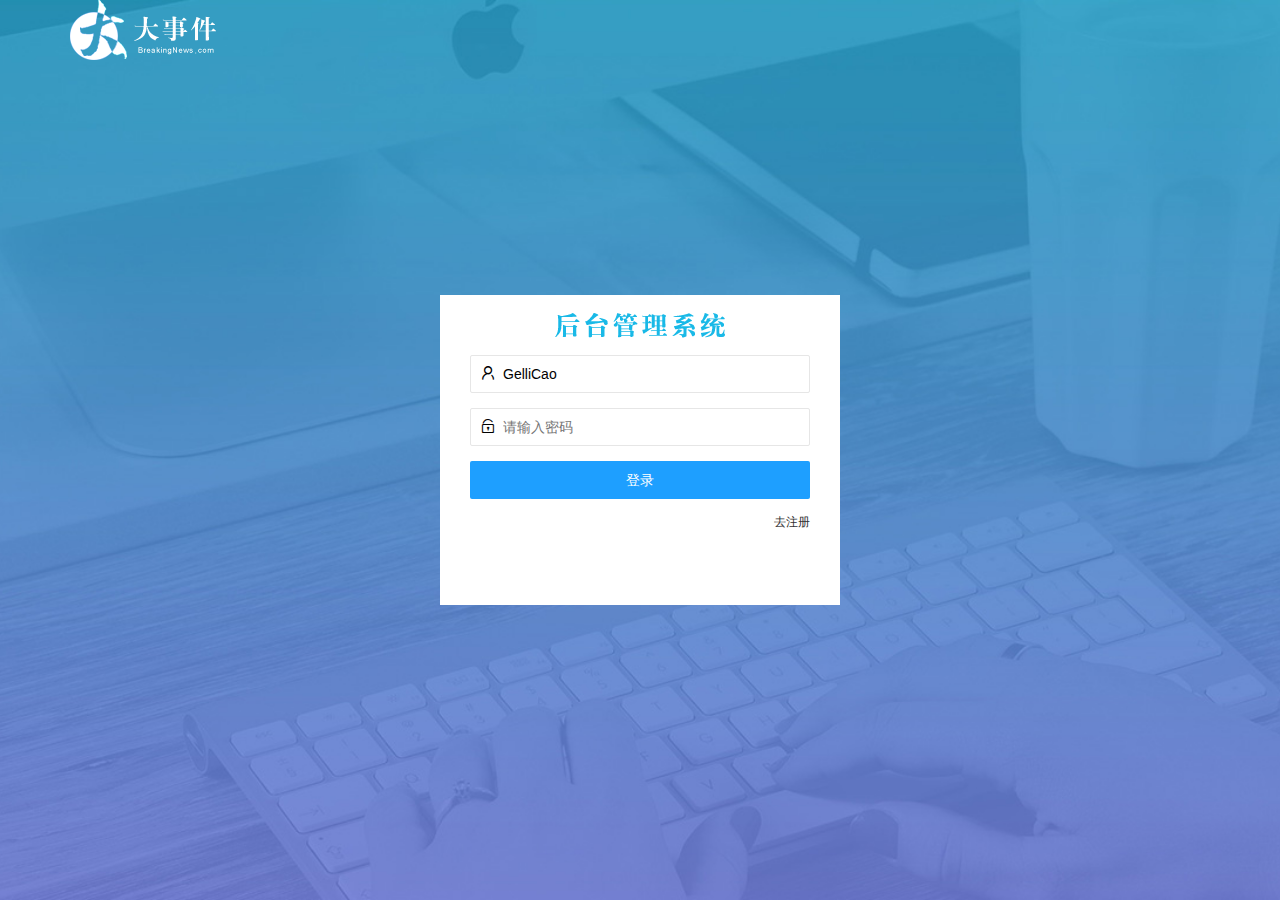
==== commit adaa2d1c: "login分支" ====
--- a/login.html
+++ b/login.html
@@ -19,8 +19,58 @@
         <!-- 登录部分 顶部图片 -->
         <div class="title-box"></div>
         <!-- 下面的登录注册区 -->
+        <!-- 登录 -->
+        <div class="login-box">
+            <form class="layui-form" id="form_login">
+                <div class="layui-form-item">
+                    <i class="layui-icon layui-icon-username"></i>
+                    <input type="text" name="username" required  lay-verify="required" placeholder="请输入用户名" autocomplete="off" class="layui-input" value="GelliCao">
+                </div>
+                <div class="layui-form-item">
+                    <i class="layui-icon layui-icon-password"></i>
+                    <input type="password" name="password" required lay-verify="required|pwd" placeholder="请输入密码" autocomplete="off" class="layui-input">
+                </div>
+                <div class="layui-form-item">
+                    <button class="layui-btn layui-btn-fluid layui-btn-normal" lay-submit lay-filter="formDemo">登录</button>
+                </div>
+                <div class="layui-form-item links">
+                    <a href="javascript:;" id="link_reg">去注册</a>
+                </div>
+              </form>
+        </div>
+
+        <!-- 注册 -->
+        <div class="reg-box">
+            <form class="layui-form" id="form_reg">
+                <div class="layui-form-item">
+                    <i class="layui-icon layui-icon-username"></i>
+                    <input type="text" name="username" required  lay-verify="required" placeholder="请输入用户名" autocomplete="off" class="layui-input">
+                </div>
+                <div class="layui-form-item">
+                    <i class="layui-icon layui-icon-password"></i>
+                    <input type="password" name="password" required lay-verify="required|pwd" placeholder="请输入密码" autocomplete="off" class="layui-input">
+                </div>
+                <div class="layui-form-item">
+                    <i class="layui-icon layui-icon-password"></i>
+                    <input type="password" name="repassword" required lay-verify="required|repwd" placeholder="再次输入密码" autocomplete="off" class="layui-input">
+                </div>
+                <div class="layui-form-item">
+                    <button class="layui-btn layui-btn-fluid layui-btn-normal" lay-submit lay-filter="formDemo">注册</button>
+                </div>
+                <div class="layui-form-item links">
+                    <a href="javascript:;" id="link_login">去登录</a>
+                </div>
+              </form>
+        </div>
     </div>
 
-
+    <!-- 导入layui的js文件 -->
+    <script src="/assets/lib/layui/layui.all.js"></script>
+    <!-- 引入jQuery -->
+    <script src="/assets/lib/jquery.js"></script>
+    <!-- 导入自己封装的API函数 -->
+    <script src="/assets/js/baseAPI.js"></script>
+    <!-- 页面登录逻辑 -->
+    <script src="/assets/js/login.js"></script>
 </body>
 </html>--- a/assets/css/login.css
+++ b/assets/css/login.css
@@ -22,4 +22,32 @@
     width: 100%;
     height: 60px;
     background: url('/assets/images/login_title.png') no-repeat center;
+}
+
+.reg-box{
+    display: none;
+}
+
+.layui-form {
+    padding: 0 30px;
+}
+
+.links {
+    display: flex;
+    justify-content: flex-end;
+    font-size: 12px;
+}
+
+.layui-form-item {
+    position: relative;
+}
+
+.layui-icon {
+    position: absolute;
+    top: 10px;
+    left: 10px;
+}
+
+.layui-input {
+    padding-left: 32px;
 }